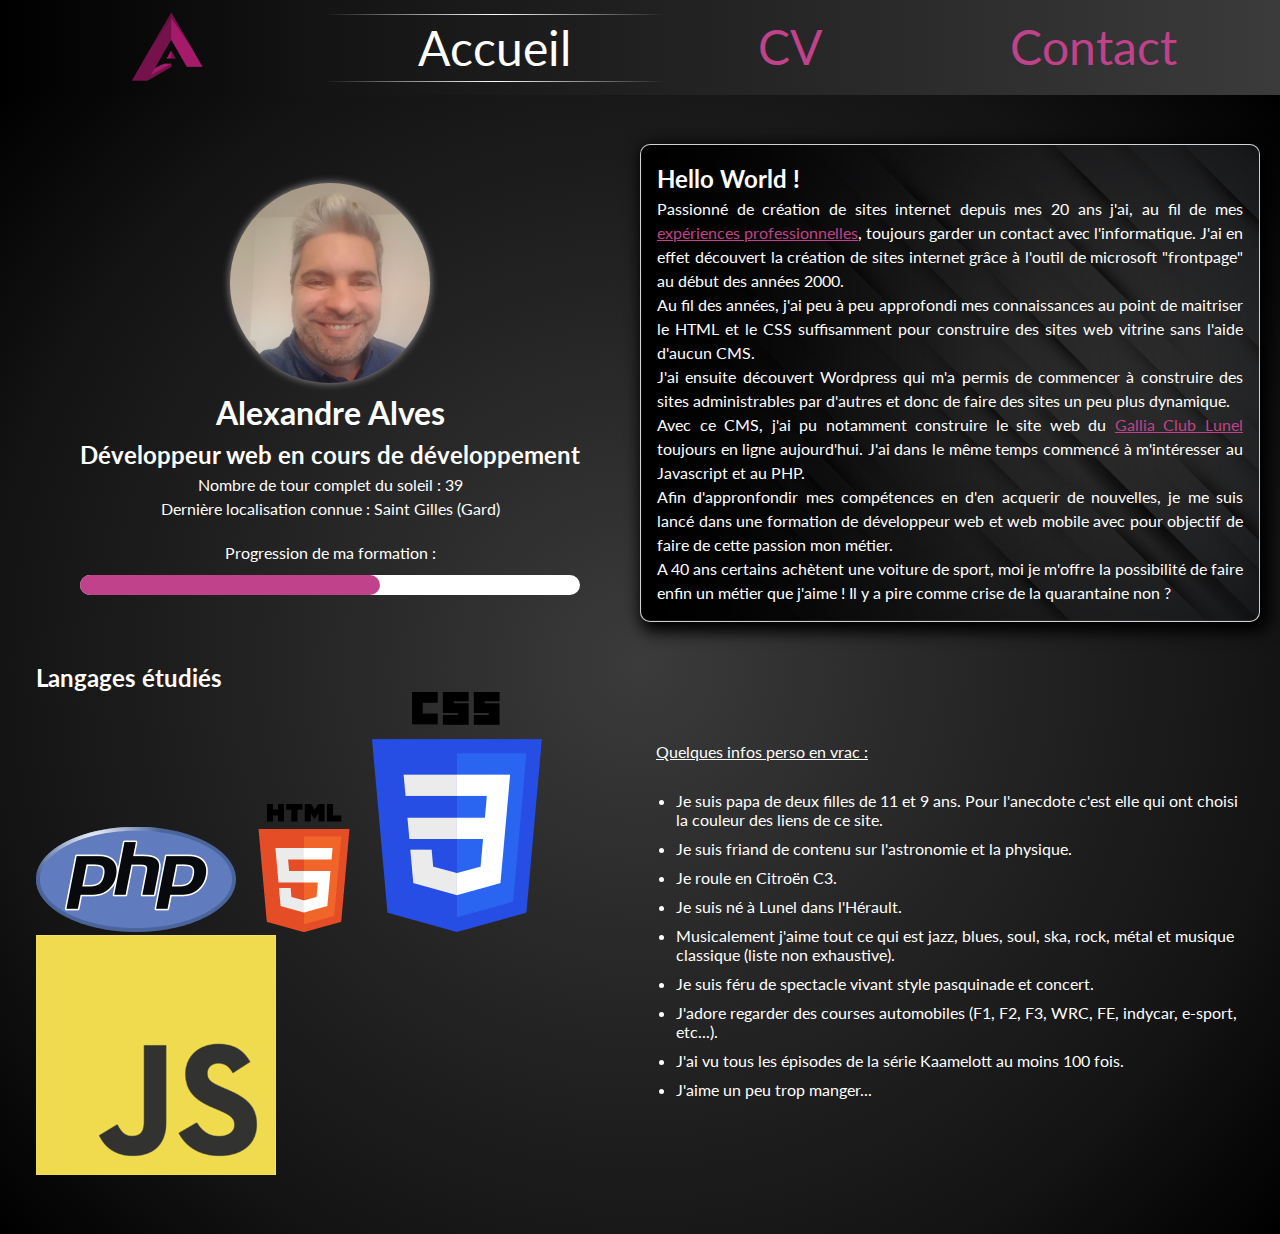
==== index.html @ b3426cf7 "test" ====
<!DOCTYPE html>
<html lang="fr">
<head>
    <meta charset="UTF-8">
    <meta http-equiv="X-UA-Compatible" content="IE=edge">
    <meta name="viewport" content="width=device-width, initial-scale=1.0">
    <title>Alexandre Alves - Bienvenue sur mon CV</title>
    <meta name="Description" content="Description et présentation de mon parcours professionnel" />
    <link rel="stylesheet" href="/css/style.css">
    <link rel="stylesheet" media="screen" href="/css/responsive.css" type="text/css">
    <link rel="shortcut icon" type="image/x-icon" href="/img/favicon.png" title="favicon">
</head>
<body>
    <header>
        <img src="img/logo.png" alt="logo">
        <nav>
            <div class="conteneur-nav">
            <label for="mobile">☰</label>
            <input type="checkbox" id="mobile">
            <ul>
                <li><a href="index.html" class="active">Accueil</a></li>
                <li><a href="cv.html">CV</a></li>
                <li><a href="contact.html">Contact</a></li>
            </ul>
            </div>
        </nav>
    </header>
    <main>
        <section id="present">
            <div class="cni">
                <div><img src="img/photo.jpg" alt="ma photo"></div>
                <h1>Alexandre Alves</h1>
                <h2>Développeur web en cours de développement</h2>
                <p>Nombre de tour complet du soleil : 39</p>
                <p>Dernière localisation connue : Saint Gilles (Gard)</p>
                <label for="formation">Progression de ma formation :</label>
                <progress id="formation" max="100" value="60"> 60% </progress> 
            </div>
            <div class="description">
                <h2>Hello World !</h2>
                <p>Passionné de création de sites internet depuis mes 20 ans j'ai, au fil de mes <a href="cv.html">expériences professionnelles</a>, 
                toujours garder un contact avec l'informatique. J'ai en effet découvert la création de sites internet grâce à l'outil de 
                microsoft "frontpage" au début des années 2000.<br/>
                Au fil des années, j'ai peu à peu approfondi mes connaissances au point de maitriser le HTML et le CSS suffisamment pour 
                construire des sites web vitrine sans l'aide d'aucun CMS.<br />
                J'ai ensuite découvert Wordpress qui m'a permis de commencer à construire des sites administrables par d'autres et donc de faire des sites 
                un peu plus dynamique.<br />
                Avec ce CMS, j'ai pu notamment construire le site web du <a href="https://gclunel.fr" target="_blank">Gallia Club Lunel</a> toujours en ligne aujourd'hui.
                J'ai dans le même temps commencé à m'intéresser au Javascript et au PHP.<br />
                Afin d'appronfondir mes compétences en d'en acquerir de nouvelles, je me suis lancé dans une formation de développeur web et web mobile avec pour objectif de faire de cette passion mon métier.<br />
                A 40 ans certains achètent une voiture de sport, moi je m'offre la possibilité de faire enfin un métier que j'aime ! Il y a pire comme 
                crise de la quarantaine non ?</p>
            </div>
            <div class="competences">
                <h2>Langages étudiés</h2>
                <img src="img/php.png" alt="logo php">
                <img src="img/HTML5.png" alt="logo html5">
                <img src="img/CSS3.png" alt="logo css3">
                <img src="img/js.png" alt="logo css3">
            </div>
            <div class="esp">
                <p>Quelques infos perso en vrac :</p>
                <ul>
                    <li>Je suis papa de deux filles de <span title="Amélie &hearts;">11</span> et <span title="Pauline &hearts;">9</span> ans. Pour l'anecdote c'est elle
                    qui ont choisi la couleur des liens de ce site.</li>
                    <li>Je suis friand de contenu sur l'astronomie et la physique.</li>
                    <li>Je roule en Citroën C3.</li>
                    <li>Je suis né à Lunel dans l'Hérault.</li>
                    <li>Musicalement j'aime tout ce qui est jazz, blues, soul, ska, rock, métal et musique classique (liste non exhaustive).</li>
                    <li>Je suis féru de spectacle vivant style pasquinade et concert.</li>
                    <li>J'adore regarder des courses automobiles (F1, F2, F3, WRC, FE, indycar, e-sport, etc...).</li>
                    <li>J'ai vu tous les épisodes de la série Kaamelott au moins 100 fois.</li>
                    <li>J'aime un peu trop manger...</li>
                </ul>
            </div>
        </section>
    </main>
</body>
</html>
---- css/style.css ----
@import url('https://fonts.googleapis.com/css2?family=Lato&display=swap');

/*Reset CSS*/
*{
    margin:0; 
    padding:0;
    box-sizing: border-box;
    font-family: 'Lato', sans-serif;
}

/*HEADER*/

header {
    width:100%;
    display: grid;
    align-items: center;
    grid-template-columns: 25% 75%;
    padding:10px;
    background-image: linear-gradient(to left, #3b3b3b, #2d2d2d, #202020, #141414, #000000);
	background-image: -moz-linear-gradient(to left, #3b3b3b, #2d2d2d, #202020, #141414, #000000);
    position:sticky;
    top:0;
    z-index:1;
}

header img {
    width:75px;
    margin:0 auto;
	opacity: 1;
	animation: shake 0.5s;
	animation-delay: 1s;
}

@keyframes shake {
	0% { transform: translate(1px, 1px) rotate(0deg); }
	10% { transform: translate(-1px, -2px) rotate(-1deg); }
	20% { transform: translate(-3px, 0px) rotate(1deg); }
	30% { transform: translate(3px, 2px) rotate(0deg); }
	40% { transform: translate(1px, -1px) rotate(1deg); }
	50% { transform: translate(-1px, 2px) rotate(-1deg); }
	60% { transform: translate(-3px, 1px) rotate(0deg); }
	70% { transform: translate(3px, 1px) rotate(-1deg); }
	80% { transform: translate(-1px, -1px) rotate(1deg); }
	90% { transform: translate(1px, 2px) rotate(0deg); }
	100% { transform: translate(1px, -2px) rotate(-1deg); }
}

/*****MENU******/

nav{
    width: 100%;
    margin: 0 auto;
    vertical-align: middle;
}
.conteneur-nav{
    position: absolute;
    width: 100%;
}
nav input[type=checkbox]{
    display: none;
}
nav label{
    display: inline-block;
    width: 100%;
    text-align: center;
	color: #C0428A; 
    background-image: linear-gradient(to left, #3b3b3b, #2d2d2d, #202020, #141414, #000000);
	background-image: -moz-linear-gradient(to left, #3b3b3b, #2d2d2d, #202020, #141414, #000000);
    font-size: 2rem;
}
nav ul{
    display: none;
    list-style-type: none;
    background-image: linear-gradient(to left, #3b3b3b, #2d2d2d, #202020, #141414, #000000);
	background-image: -moz-linear-gradient(to left, #3b3b3b, #2d2d2d, #202020, #141414, #000000);
}
nav input[type=checkbox]:checked + ul{
    display: flex;
    flex-flow : column wrap;
}
nav ul li{
    flex: 1 1 auto;
    text-align: center;
	border-top: 1px solid;
	border-image: linear-gradient(to right, transparent, #fff, transparent) 1;
}
nav > div > ul > li > a{
	color: #C0428A; 
    font-size: 2rem;
}
nav a{
    display: block;
    text-decoration: none;
    padding: 10px 0px;
}

nav a:hover{
	background-image: linear-gradient(to right, transparent, #fff, transparent);
	color:#000;
}

/*MAIN*/

main {
    color:#fff;
}

section {
	min-height: calc(100vh - 95px);
	background-image: radial-gradient(circle, #3b3b3b, #2d2d2d, #202020, #141414, #000000);
	background-image: -moz-radial-gradient(circle, #3b3b3b, #2d2d2d, #202020, #141414, #000000);
	display:grid;
	padding-top: 50px;
}

main a, main a:visited {
	color: #C0428A; 
	transition: 1s;
}
  
main a:hover {
	color: #FADCE6;
}

.csite > h1, .cexp > h1, .cfor > h1 {
	text-align:center;
}
.csite > p, .cexp > p, .cfor > p {
	text-align:center; 
	padding:0 32px;
}

/************************************
***************PRESENTATION**********
************************************/
#present {
	padding:20px;
}

#present div {
	margin-top: 32px;
}

.cni {
	text-align: center;
	line-height: 1.5;
}

.cni > div {
	filter: drop-shadow(0px 0px 4px rgb(156, 150, 150));
}

.cni img {
	clip-path:circle(50%);
	width: 200px;
}

.description {
	text-align: justify;
	line-height: 1.5;
}

#present progress {
	width: 100%;
	display: block;
	margin: 0px auto 20px auto;
	border-radius: 25px;
	max-width: 500px;
	height: 20px;
}

#present label {
	display: block;
	margin-top: 20px;
	padding-bottom: 10px;
	text-align: center;
}

#present progress::-webkit-progress-bar { background-color: #fff; border-radius: 25px;}
#present progress::-webkit-progress-value {	background-color: #C0428A; border-radius: 25px;}
#present progress::-moz-progress-bar {	background-color: #C0428A; border-radius: 25px;}

.esp p {
	text-decoration: underline;
}

.esp ul {
	margin: 20px 0 0 20px;
}

.esp ul li {
	padding-top:10px;
}

/************************************
************EXPERIENCES**************
************************************/

.ccexperiences {
	display: grid;
	grid-gap: 16px;
	grid-template-columns: auto auto auto;
	width:100%;
	margin: auto;
	padding:32px;
}

.ccexperiences div {
	background-image: url("../img/bg.jpg"); 
	background-size: cover; 
	box-shadow: 5px 5px 15px 5px #000000;
	border: 1px solid rgba(255, 255, 255, .8); 
	border-radius: 10px; 
	padding:5px;
}

.ccexperiences div h2 {
	text-align: right; 
	font-size: 1.17em; 
	margin-right:8px;
}

.ccexperiences div p {
	font-size:0.83em;
	padding-right: 8px;
	text-align: right;
	padding-bottom:1%;
	border-bottom: 1px solid;
	border-image: linear-gradient(to right, transparent, transparent, #fff) 1;
}

.ccexperiences div ul{
	margin: 0 32px; padding: 8px;
}

.ccexperiences div ul li{
	padding: 4px;
}

.buttoncv {
    padding:8px;
	color:#000;
	background-color: #C0428A;
	display: flex;
	justify-content: center;
	align-items: center;
	width: 250px;
	height: 50px;
	text-align: center;
	border-radius: 12px;
	margin:0 auto 32px;
}

#experiences a:last-child {
	text-decoration: none;
}

#experiences a:last-child:visited {
	color:#000;
}
  
.buttoncv:hover {
	opacity: .3;
}

/************************************
***************CONTACT***************
************************************/

.cform {
	margin: auto; 
	margin-top:75px;
	background-image: url("../img/bg.jpg"); 
	background-size: cover; 
	box-shadow: 5px 5px 15px 5px #000000;
	padding:10px;
	border-radius:3px;
	width:75vw;
	border: 1px solid rgba(255, 255, 255, .8); 
	border-radius: 10px; 
}
	
.cform form fieldset {
	border:none; 
	margin:0; 
	padding:0;
}

.cform form h3 {
	padding:0 0 16px 16px;
}
	
.cform form ul {
	margin:0 auto; 
	padding:0;
	display:grid;
	grid-gap:1%;
	grid-template-columns: auto auto;
}

.cform form ul li {
	background:rgba(110, 110, 110, 0.3); 
	border:solid 2px rgba(110, 110, 110,.6); 
	border-radius:4px; 
	line-height:26px;
	overflow: hidden;
	padding:10px; 
	margin-bottom:1%; 
	list-style:none; 
}

.cform form ul li:last-child {
	grid-column: 1 / span 2;
  	grid-row: 3;
}

.cform form ul li label {
	border:none;
	border-radius:3px; 
	outline:none; 
	padding:5px; 
	width:25%;
}

.cform form ul li input:not([type=radio]), .cform form textarea {
	border:none;
	border-radius:3px; 
	outline:none; 
	padding:5px; 
	width:75%;
	float:right;
}

.cform form textarea {
	width:88%; 
	height:20vh;
	resize : none;
}

.cform form input:hover, .cform form select:hover, .cform form input:focus, .cform form select:focus, .cform form textarea:hover, .cform form textarea:focus {
	background-color:#eaebf5;
}

.cform form input[type="submit"] {
	background:rgba(110, 110, 110, 0.3); 
	border:solid 2px rgba(110, 110, 110,.6); 
	border-radius:4px; 
	line-height:20px; 
	font-size:18px; 
	width:200px; 
	margin:0 auto; 
	margin-top:1%;
	display:block;
	color:#fff; 
	float:none;
}

.cform form input[type="submit"]:hover {
	background:rgba(0,0,0,.3); 
	border:solid 2px rgba(0,0,0,.6); 
	color:#fff; 
	cursor:pointer;
}

.cform ul:last-child {
	padding: 0;
	margin-top:2%;
	list-style-type: none;
	display: flex;
	justify-content: center;
	border-top:1px solid;
	border-image: linear-gradient(to right, transparent, #fff, transparent) 1;
  }
  
.cform ul:last-child li {
	display: inline; 
	padding: 8px;
  }

.host {
	display: none;
}
---- css/responsive.css ----
@media screen and (max-width: 1400px){

.ccexperiences {
    grid-template-columns: auto auto;
}

}

@media screen and (max-width: 980px){

header {
    grid-template-columns: 100%;
    padding:0;
}

header img {
    display: none;
}

section {
    min-height: 100vh;
}

.ccexperiences {
    display: block;
}

.ccexperiences div {
    margin-bottom: 16px;
}

.ccexperiences div:last-child {
    margin-bottom: 0;
}

.cform {
    margin-bottom: 50px;
}

.cform form ul {
    display:block;
}

.cform form textarea {
    width:75%; 
}

}


@media screen and (min-width: 980px){

/*****MENU******/
   
header {
    height:95px;
}

nav ul {
    background-image: none;
}

.conteneur-nav {
    position: static;
}
nav label, nav input {
    display: none;
}
nav input[type=checkbox]:checked + ul, nav ul {
    display: flex;
    flex-flow: row wrap;
    line-height: 46px;
}
nav ul li {
    position: relative;
    border-top: none;
    border-top: 1px solid;
    border-bottom: 1px solid;
    border-image: linear-gradient(to right, transparent, transparent, transparent) 1;
    transition: .5s;
}

nav ul li:hover, nav ul li .active {
    border-top: 1px solid;
    border-bottom: 1px solid;
    border-image: linear-gradient(to right, transparent, #fff, transparent) 1;
}

nav > div > ul > li > a {
    font-size: 3rem;
    transition: .5s;
}

nav a:hover, nav a.active {
    background:transparent;
    color:white;
    }

/****MAIN*****/

#present {
    grid-template-columns: repeat(2, 1fr);
    align-items:center;
    row-gap:16px;
    padding: 40px 20px;
}

#present > div {
    margin:0;
    padding:16px;
}

.description {
    background-image: url("../img/bg.jpg"); 
	background-size: cover; 
	box-shadow: 5px 5px 15px 5px #000000;
	border: 1px solid rgba(255, 255, 255, .8); 
	border-radius: 10px;
}

}

@media screen and (max-width: 500px){

.cform form ul li label {
    font-size: 2.6vw;
}

}
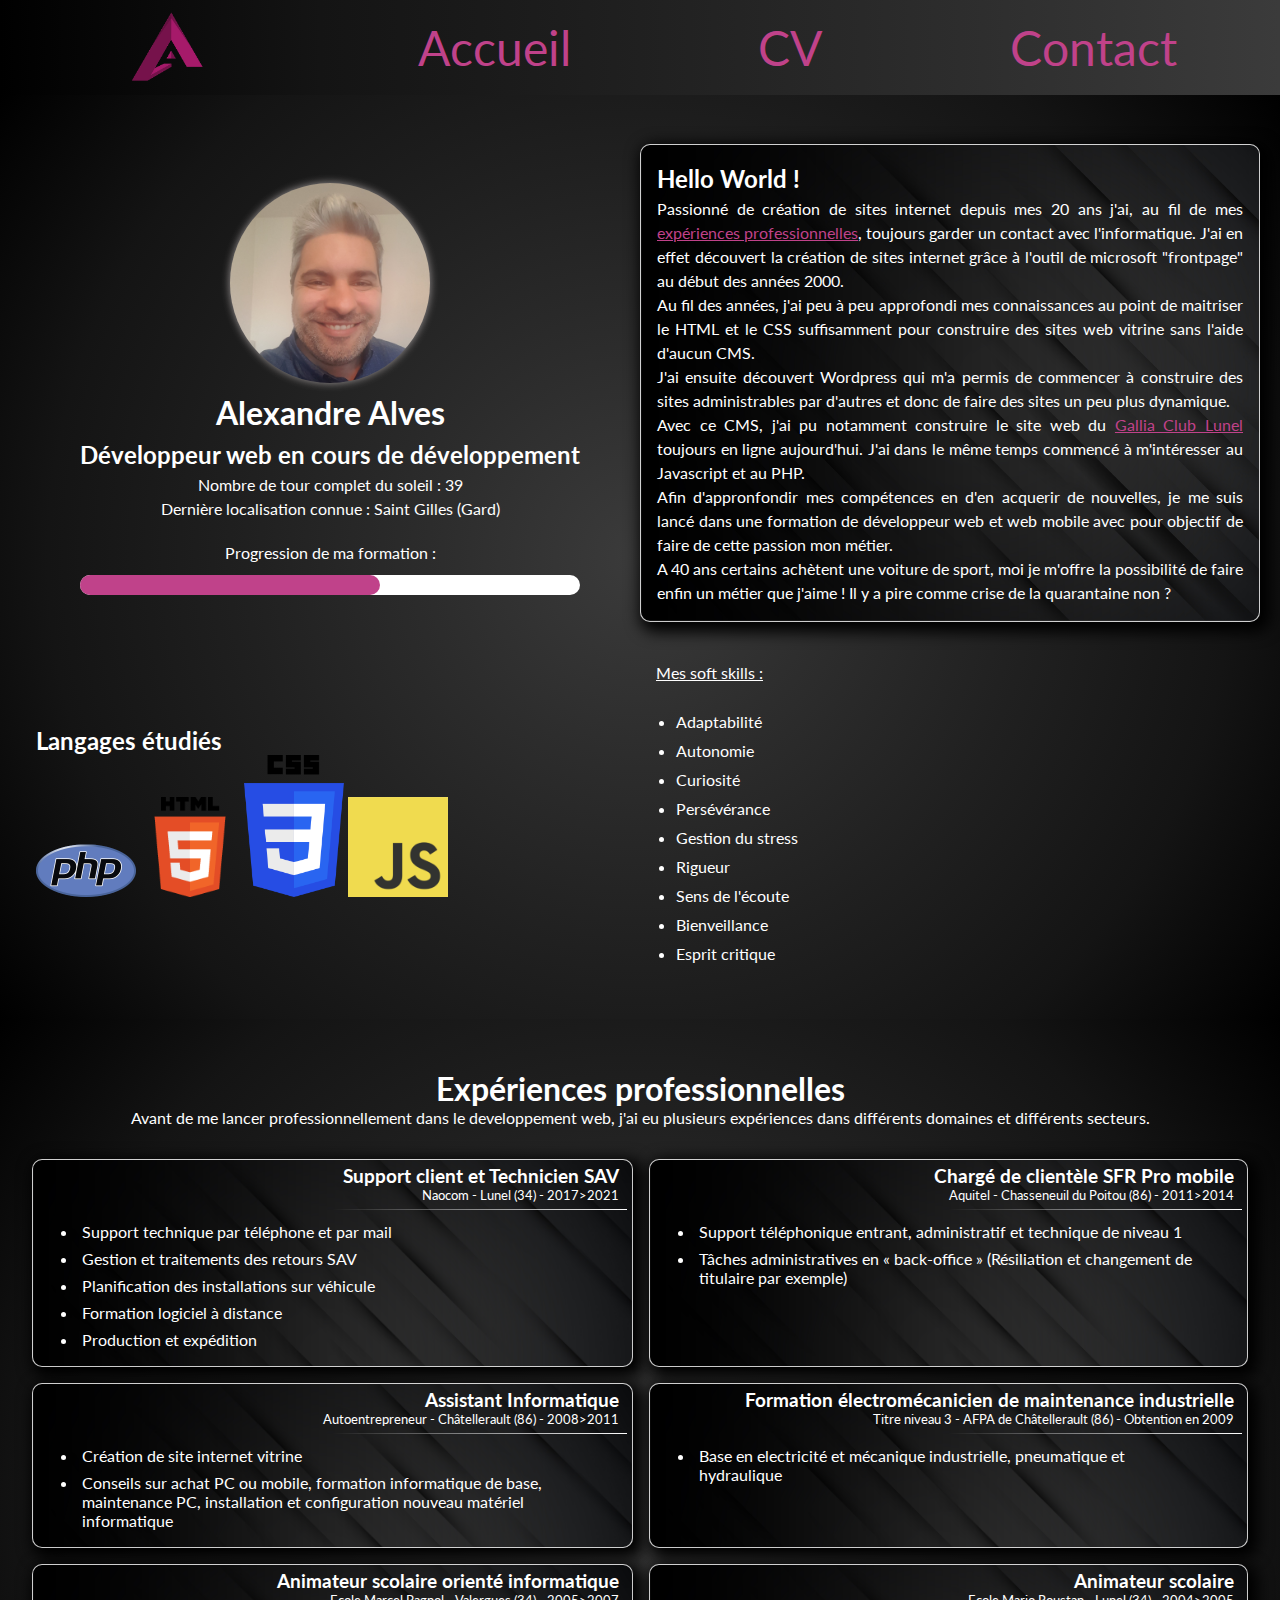
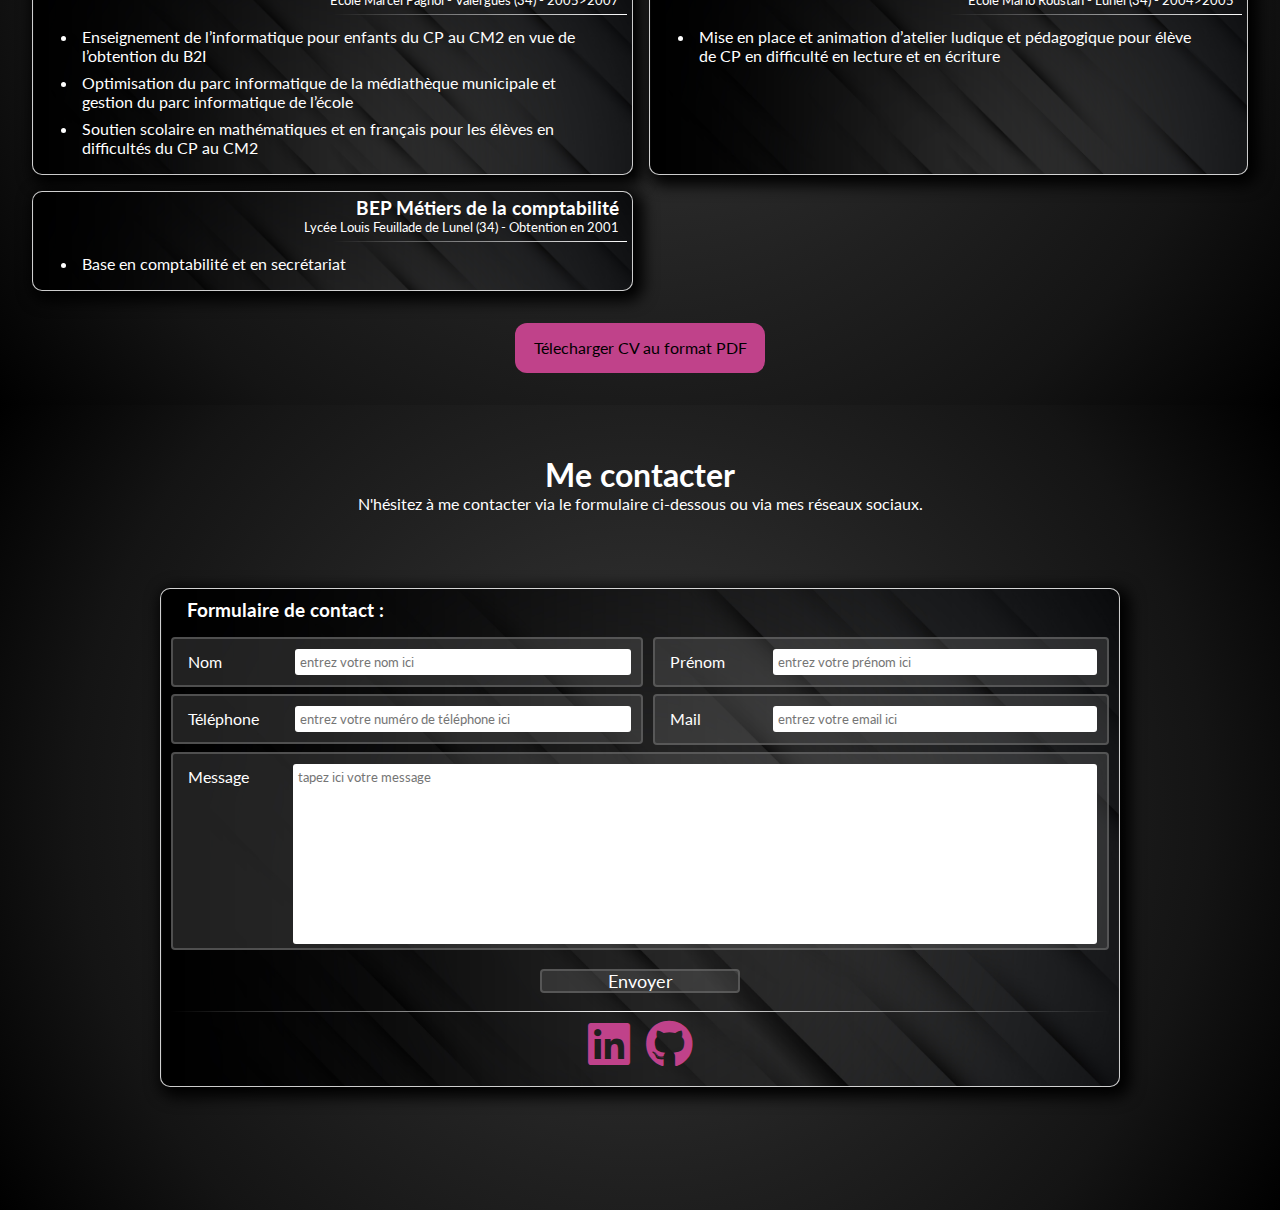
==== commit 36f888e3: "ok" ====
--- a/index.html
+++ b/index.html
@@ -8,6 +8,7 @@
     <meta name="Description" content="Description et présentation de mon parcours professionnel" />
     <link rel="stylesheet" href="/css/style.css">
     <link rel="stylesheet" media="screen" href="/css/responsive.css" type="text/css">
+    <link rel="stylesheet" href="https://cdnjs.cloudflare.com/ajax/libs/font-awesome/6.0.0-beta2/css/all.min.css">
     <link rel="shortcut icon" type="image/x-icon" href="/img/favicon.png" title="favicon">
 </head>
 <body>
@@ -18,9 +19,9 @@
             <label for="mobile">☰</label>
             <input type="checkbox" id="mobile">
             <ul>
-                <li><a href="index.html" class="active">Accueil</a></li>
-                <li><a href="cv.html">CV</a></li>
-                <li><a href="contact.html">Contact</a></li>
+                <li><a href="index.html">Accueil</a></li>
+                <li><a href="#experiences">CV</a></li>
+                <li><a href="#contact">Contact</a></li>
             </ul>
             </div>
         </nav>
@@ -59,19 +60,105 @@
                 <img src="img/js.png" alt="logo css3">
             </div>
             <div class="esp">
-                <p>Quelques infos perso en vrac :</p>
+                <p>Mes soft skills :</p>
                 <ul>
-                    <li>Je suis papa de deux filles de <span title="Amélie &hearts;">11</span> et <span title="Pauline &hearts;">9</span> ans. Pour l'anecdote c'est elle
-                    qui ont choisi la couleur des liens de ce site.</li>
-                    <li>Je suis friand de contenu sur l'astronomie et la physique.</li>
-                    <li>Je roule en Citroën C3.</li>
-                    <li>Je suis né à Lunel dans l'Hérault.</li>
-                    <li>Musicalement j'aime tout ce qui est jazz, blues, soul, ska, rock, métal et musique classique (liste non exhaustive).</li>
-                    <li>Je suis féru de spectacle vivant style pasquinade et concert.</li>
-                    <li>J'adore regarder des courses automobiles (F1, F2, F3, WRC, FE, indycar, e-sport, etc...).</li>
-                    <li>J'ai vu tous les épisodes de la série Kaamelott au moins 100 fois.</li>
-                    <li>J'aime un peu trop manger...</li>
+                    <!-- <li>Je suis papa de deux filles de <span title="Amélie &hearts;">11</span> et <span title="Pauline &hearts;">9</span> ans. Pour l'anecdote c'est elle
+                    qui ont choisi la couleur des liens de ce site.</li> -->
+                    <li>Adaptabilité</li>
+                    <li>Autonomie</li>
+                    <li>Curiosité</li>
+                    <li>Persévérance</li>
+                    <li>Gestion du stress</li>
+                    <li>Rigueur</li>
+                    <li>Sens de l'écoute</li>
+                    <li>Bienveillance</li>
+                    <li>Esprit critique</li>
                 </ul>
+            </div>
+        </section>
+        <section id="experiences">
+            <div class="cexp">
+            <h1>Expériences professionnelles</h1>
+            <p>Avant de me lancer professionnellement dans le developpement web, j'ai eu plusieurs expériences dans différents domaines et différents secteurs.</p>
+            <div class="ccexperiences">
+                <div>
+                    <h2>Support client et Technicien SAV</h2><p>Naocom - Lunel (34) - 2017>2021</p>
+                    <ul>
+                        <li>Support technique par téléphone et par mail</li>
+                        <li>Gestion et traitements des retours SAV</li>
+                        <li>Planification des installations sur véhicule</li>
+                        <li>Formation logiciel à distance</li>
+                        <li>Production et expédition</li>
+                    </ul>
+                </div>
+                <div>
+                    <h2>Chargé de clientèle SFR Pro mobile</h2><p>Aquitel - Chasseneuil du Poitou (86) - 2011>2014</p>
+                    <ul>
+                        <li>Support téléphonique entrant, administratif et technique de niveau 1</li>
+                        <li>Tâches administratives en « back-office » (Résiliation et changement de titulaire par exemple)</li>
+                    </ul>
+                </div>
+                <div>
+                    <h2>Assistant Informatique</h2><p>Autoentrepreneur - Châtellerault (86) - 2008>2011</p>
+                    <ul>
+                        <li>Création de site internet vitrine</li>
+                        <li>Conseils sur achat PC ou mobile, formation informatique de base, maintenance PC, installation et configuration nouveau matériel informatique</li>
+                    </ul>
+                </div>
+                <div>
+                    <h2>Formation électromécanicien de maintenance industrielle</h2><p>Titre niveau 3 - AFPA de Châtellerault (86) - Obtention en 2009</p>
+                    <ul>
+                        <li>Base en electricité et mécanique industrielle, pneumatique et hydraulique</li>
+                    </ul>
+                </div>
+                <div>
+                    <h2>Animateur scolaire orienté informatique</h2><p>Ecole Marcel Pagnol - Valergues (34) - 2005>2007</p>
+                    <ul>
+                        <li>Enseignement de l’informatique pour enfants du CP au CM2 en vue de l’obtention du B2I</li>
+                        <li>Optimisation du parc informatique de la médiathèque municipale et gestion du parc informatique de l’école</li>
+                        <li>Soutien scolaire en mathématiques et en français pour les élèves en difficultés du CP au CM2</li>
+                    </ul>
+                </div>
+                <div>
+                    <h2>Animateur scolaire</h2><p>Ecole Mario Roustan - Lunel (34) - 2004>2005</p>
+                    <ul>
+                        <li>Mise en place et animation d’atelier ludique et pédagogique pour élève de CP en difficulté en lecture et en écriture</li>
+                    </ul>
+                </div>
+                <div>
+                    <h2>BEP Métiers de la comptabilité</h2><p>Lycée Louis Feuillade de Lunel (34) - Obtention en 2001</p>
+                    <ul>
+                        <li>Base en comptabilité et en secrétariat</li>
+                    </ul>
+                </div>
+            </div>
+            </div>
+            <a href="cv.pdf" class="buttoncv" download>Télecharger CV au format PDF</a>
+        </section>
+        <section id="contact">
+            <div class="cfor">
+            <h1>Me contacter</h1>
+            <p>N'hésitez à me contacter via le formulaire ci-dessous ou via mes réseaux sociaux.</p>
+            <div class="cform">
+                <form method="get">
+                    <fieldset>
+                        <legend><h3>Formulaire de contact :</h3></legend>
+                        <input class="host" id="host" name="host" type="text" value=""/>
+                            <ul>
+                                <li><label for="nom">Nom</label><input type="text" placeholder="entrez votre nom ici" id="nom" name="nom" required/></li>
+                                <li><label for="prenom">Prénom</label><input type="text" placeholder="entrez votre prénom ici" id="prenom" name="prenom" required/></li>
+                                <li><label for="tel">Téléphone</label><input type="tel" placeholder="entrez votre numéro de téléphone ici" id="tel" name="tel" required/></li>
+                                <li><label for="email">Mail</label><input type="email" placeholder="entrez votre email ici" id="email" name="email" required/></li>
+                                 <li><label for="demande">Message</label><textarea placeholder="tapez ici votre message" id="demande" name="demande" required></textarea></li>
+                            </ul>
+                        <input type="submit" name="submit" value="Envoyer" />
+                    </fieldset>
+                </form>
+                <ul>
+                    <li><a href="https://www.linkedin.com/in/alexandre-alves-7b2bba102/"><i class="fab fa-linkedin fa-3x" title="Linkedin"></i></a></li>
+                    <li><a href="https://github.com/AlexandreAlves1337"><i class="fab fa-github fa-3x" title="Github"></i></a></li>
+                </ul>
+            </div>
             </div>
         </section>
     </main>
--- a/css/style.css
+++ b/css/style.css
@@ -158,6 +158,10 @@
 .description {
 	text-align: justify;
 	line-height: 1.5;
+}
+
+.competences img {
+	width:100px;
 }
 
 #present progress {
--- a/css/responsive.css
+++ b/css/responsive.css
@@ -101,7 +101,7 @@
 #present {
     grid-template-columns: repeat(2, 1fr);
     align-items:center;
-    row-gap:16px;
+    row-gap: 16px;
     padding: 40px 20px;
 }
 
